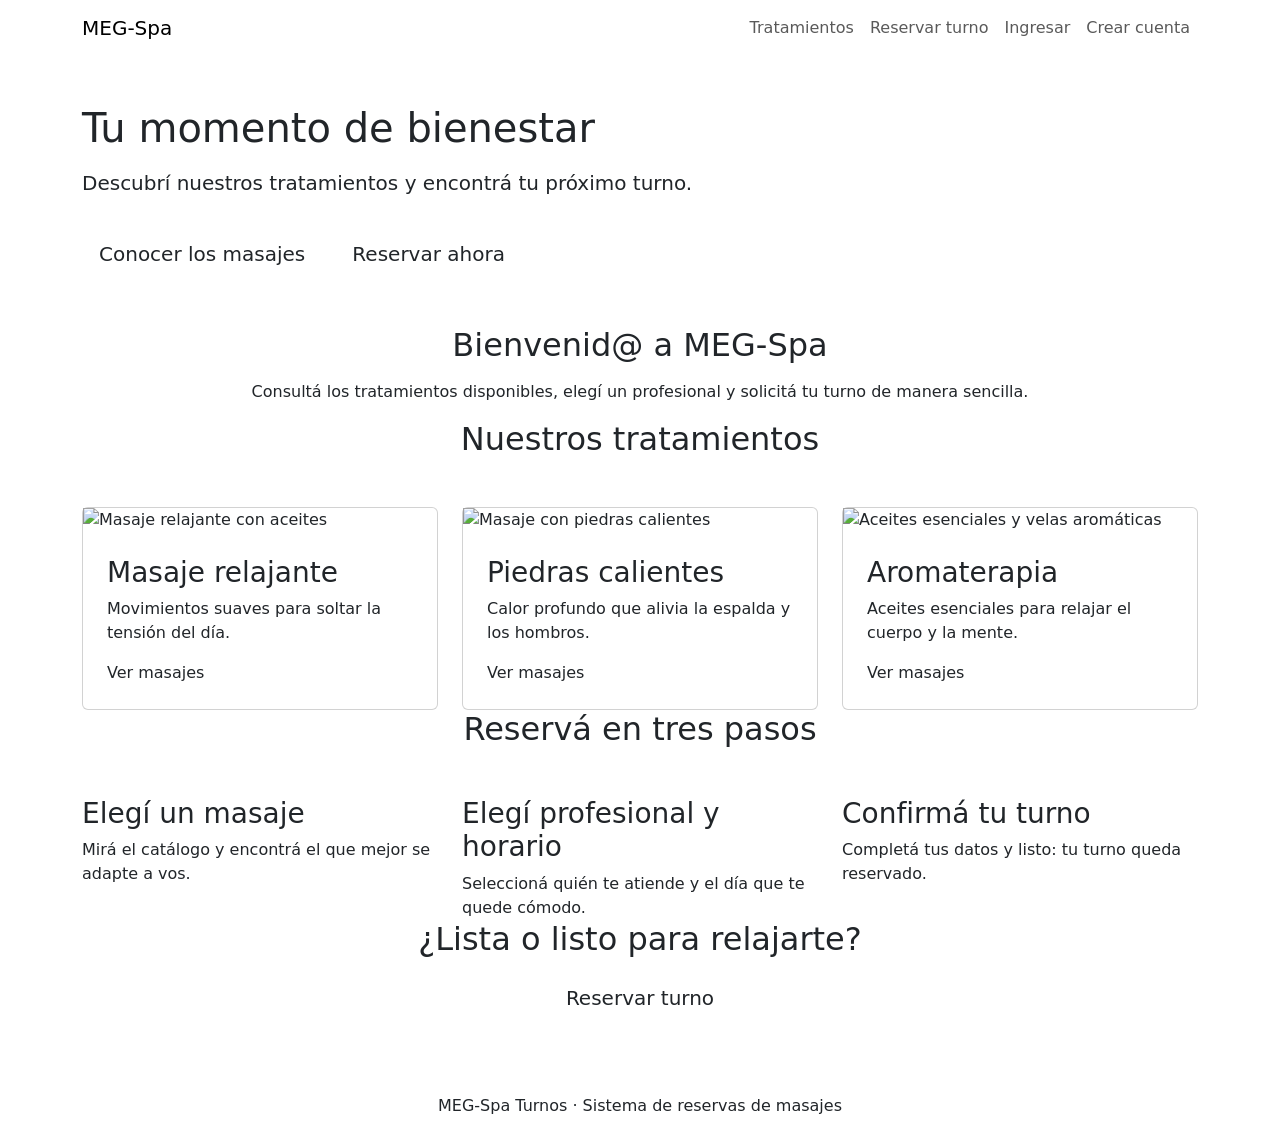
==== src/main/resources/templates/index.html @ c0131ab8 "Inicial" ====
<!DOCTYPE html>
<html lang="es" xmlns:th="http://www.thymeleaf.org">
    <head>
        <meta charset="UTF-8">
        <meta name="viewport" content="width=device-width, initial-scale=1">
        <title>MEG-Spa Turnos | Centro de masajes</title>

        <link rel="preconnect" href="https://fonts.googleapis.com">
        <link rel="preconnect" href="https://fonts.gstatic.com" crossorigin>
        <link href="https://fonts.googleapis.com/css2?family=Marcellus&family=Nunito+Sans:wght@400;600;700&display=swap"
              rel="stylesheet">

        <link href="https://cdn.jsdelivr.net/npm/bootstrap@5.3.3/dist/css/bootstrap.min.css"
              rel="stylesheet">
        <link rel="stylesheet" th:href="@{/css/estilos.css}">
    </head>
    <body>

        <nav class="navbar navbar-expand-lg navbar-spa sticky-top">
            <div class="container">
                <a class="navbar-brand" th:href="@{/}">MEG-Spa</a>
                <button class="navbar-toggler" type="button"
                        data-bs-toggle="collapse" data-bs-target="#menuPrincipal"
                        aria-controls="menuPrincipal" aria-expanded="false"
                        aria-label="Abrir menú">
                    <span class="navbar-toggler-icon"></span>
                </button>
                <div class="collapse navbar-collapse" id="menuPrincipal">
                    <div class="navbar-nav ms-auto">
                        <a class="nav-link" th:href="@{/masajes}">Tratamientos</a>
                        <a class="nav-link" th:href="@{/reservas/nueva}">Reservar turno</a>
                        <a class="nav-link" th:href="@{/login}">Ingresar</a>
                    <a class="nav-link" th:href="@{/registro}">Crear cuenta</a>
                    </div>
                </div>
            </div>
        </nav>

        <header class="hero">
            <div class="container py-5">
                <h1>Tu momento de bienestar</h1>
                <p class="lead mt-3">
                    Descubrí nuestros tratamientos y encontrá tu próximo turno.
                </p>

                <a class="btn btn-spa btn-lg mt-3 me-2"
                   th:href="@{/masajes}">
                    Conocer los masajes
                </a>

                <a class="btn btn-spa-borde btn-lg mt-3"
                   th:href="@{/reservas/nueva}">
                    Reservar ahora
                </a>
            </div>
        </header>

        <main>
            <section class="seccion">
                <div class="container text-center">
                    <h2 class="seccion-titulo mb-3">Bienvenid@ a MEG-Spa</h2>
                    <p class="seccion-texto">
                        Consultá los tratamientos disponibles, elegí un profesional
                        y solicitá tu turno de manera sencilla.
                    </p>
                </div>
            </section>

            <section class="seccion fondo-lavanda">
                <div class="container">
                    <h2 class="seccion-titulo text-center mb-5">Nuestros tratamientos</h2>

                    <div class="row g-4">
                        <div class="col-md-4">
                            <article class="card tratamiento">
                                <img th:src="@{/images/masaje-relajante.jpg}"
                                     alt="Masaje relajante con aceites">
                                <div class="card-body p-4">
                                    <h3 class="card-title">Masaje relajante</h3>
                                    <p class="card-text">
                                        Movimientos suaves para soltar la tensión del día.
                                    </p>
                                    <a th:href="@{/masajes}">Ver masajes</a>
                                </div>
                            </article>
                        </div>

                        <div class="col-md-4">
                            <article class="card tratamiento">
                                <img th:src="@{/images/piedras-calientes.jpg}"
                                     alt="Masaje con piedras calientes">
                                <div class="card-body p-4">
                                    <h3 class="card-title">Piedras calientes</h3>
                                    <p class="card-text">
                                        Calor profundo que alivia la espalda y los hombros.
                                    </p>
                                    <a th:href="@{/masajes}">Ver masajes</a>
                                </div>
                            </article>
                        </div>

                        <div class="col-md-4">
                            <article class="card tratamiento">
                                <img th:src="@{/images/aromaterapia.jpg}"
                                     alt="Aceites esenciales y velas aromáticas">
                                <div class="card-body p-4">
                                    <h3 class="card-title">Aromaterapia</h3>
                                    <p class="card-text">
                                        Aceites esenciales para relajar el cuerpo y la mente.
                                    </p>
                                    <a th:href="@{/masajes}">Ver masajes</a>
                                </div>
                            </article>
                        </div>
                    </div>
                </div>
            </section>

            <section class="seccion">
                <div class="container">
                    <h2 class="seccion-titulo text-center mb-5">Reservá en tres pasos</h2>

                    <div class="row g-4">
                        <div class="col-md-4">
                            <div class="paso fondo-salvia">
                                <h3>Elegí un masaje</h3>
                                <p class="mb-0">Mirá el catálogo y encontrá el que mejor se adapte a vos.</p>
                            </div>
                        </div>
                        <div class="col-md-4">
                            <div class="paso fondo-salvia">
                                <h3>Elegí profesional y horario</h3>
                                <p class="mb-0">Seleccioná quién te atiende y el día que te quede cómodo.</p>
                            </div>
                        </div>
                        <div class="col-md-4">
                            <div class="paso fondo-salvia">
                                <h3>Confirmá tu turno</h3>
                                <p class="mb-0">Completá tus datos y listo: tu turno queda reservado.</p>
                            </div>
                        </div>
                    </div>
                </div>
            </section>

            <section class="container pb-5">
                <div class="banner-reserva text-center">
                    <h2 class="seccion-titulo mb-3">¿Lista o listo para relajarte?</h2>
                    <a class="btn btn-spa btn-lg" th:href="@{/reservas/nueva}">
                        Reservar turno
                    </a>
                </div>
            </section>
        </main>

        <footer class="footer-spa text-center py-4">
            <p class="mb-0">MEG-Spa Turnos · Sistema de reservas de masajes</p>
        </footer>

        <script src="https://cdn.jsdelivr.net/npm/bootstrap@5.3.3/dist/js/bootstrap.bundle.min.js"></script>
    </body>
</html>
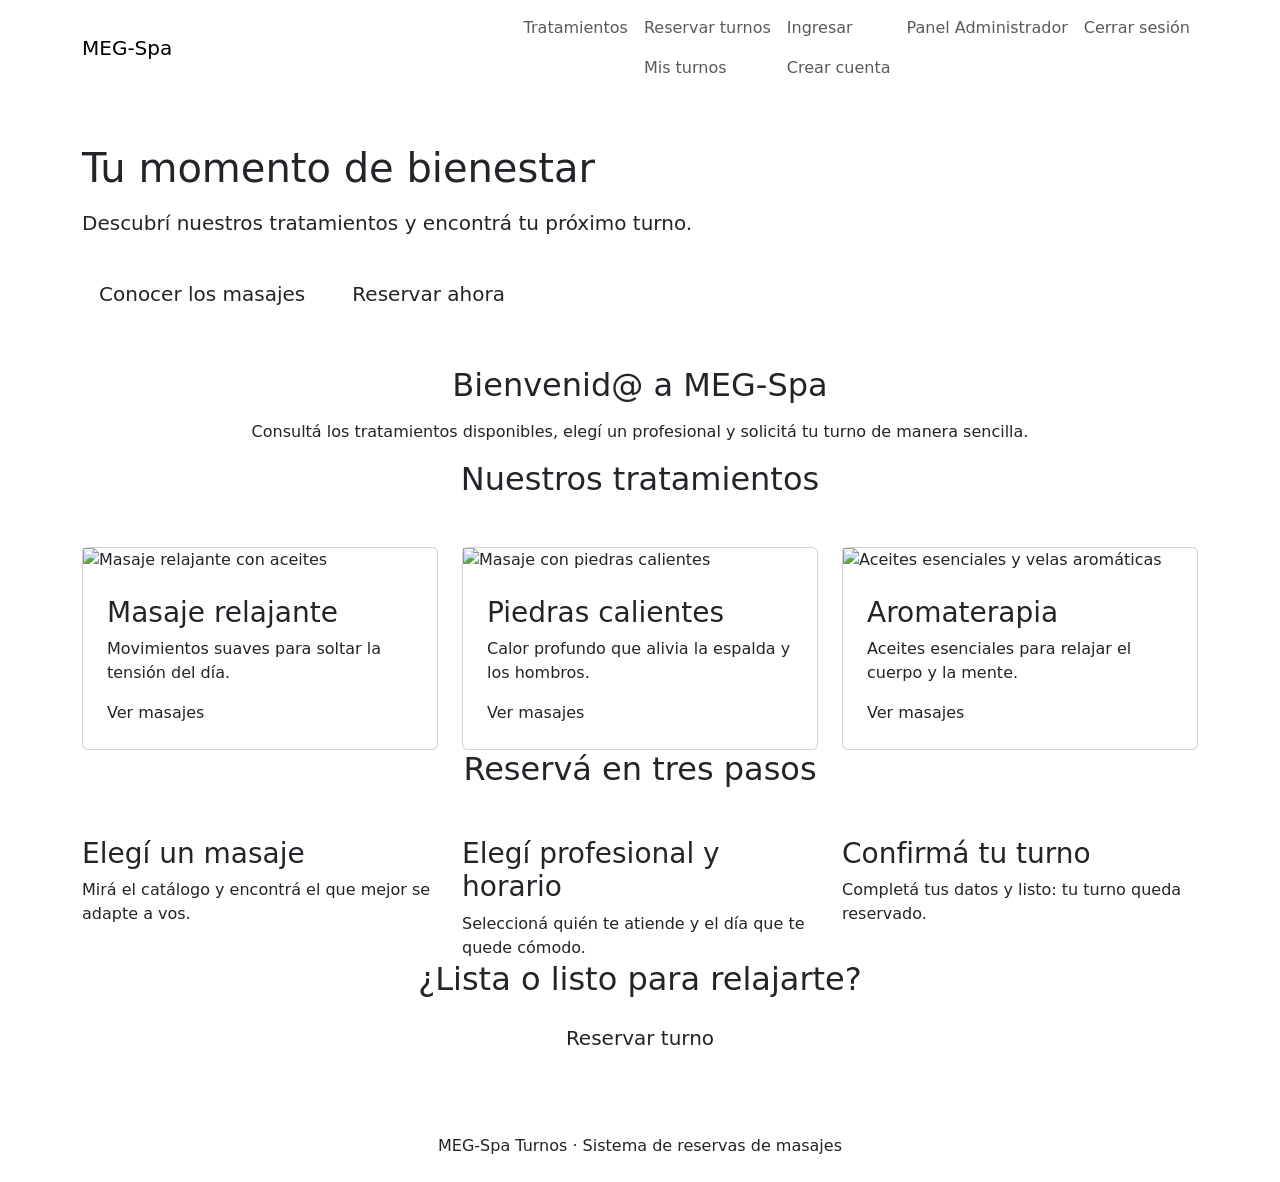
==== commit 28cac303: "Inicio" ====
--- a/src/main/resources/templates/index.html
+++ b/src/main/resources/templates/index.html
@@ -1,5 +1,7 @@
 <!DOCTYPE html>
-<html lang="es" xmlns:th="http://www.thymeleaf.org">
+<html lang="es"
+      xmlns:th="http://www.thymeleaf.org"
+      xmlns:sec="http://www.thymeleaf.org/extras/spring-security">    
     <head>
         <meta charset="UTF-8">
         <meta name="viewport" content="width=device-width, initial-scale=1">
@@ -27,10 +29,60 @@
                 </button>
                 <div class="collapse navbar-collapse" id="menuPrincipal">
                     <div class="navbar-nav ms-auto">
-                        <a class="nav-link" th:href="@{/masajes}">Tratamientos</a>
-                        <a class="nav-link" th:href="@{/reservas/nueva}">Reservar turno</a>
-                        <a class="nav-link" th:href="@{/login}">Ingresar</a>
-                    <a class="nav-link" th:href="@{/registro}">Crear cuenta</a>
+
+                        <!-- Opciones visibles para todos -->
+                        <a class="nav-link" th:href="@{/masajes}">
+                            Tratamientos
+                        </a>
+
+                        <!-- Opciones exclusivas del cliente autenticado -->
+                        <th:block sec:authorize="hasRole('CLIENTE')">
+
+                            <a class="nav-link" th:href="@{/reservas/nueva}">
+                                Reservar turnos
+                            </a>
+
+                            <a class="nav-link" th:href="@{/reservas/mias}">
+                                Mis turnos
+                            </a>
+
+                        </th:block>
+
+                        <!-- Opciones para visitantes sin sesión -->
+                        <th:block sec:authorize="isAnonymous()">
+
+                            <a class="nav-link" th:href="@{/login}">
+                                Ingresar
+                            </a>
+
+                            <a class="nav-link" th:href="@{/registro}">
+                                Crear cuenta
+                            </a>
+
+                        </th:block>
+                        
+                        <!-- Opcion exclusiva si es un ususario Administrador -->
+                        <th:block sec:authorize="hasRole('ADMIN')">
+
+                            <a class="nav-link" th:href="@{/admin}">
+                                Panel Administrador
+                            </a>
+
+                        </th:block>
+                        
+                        <!-- Cerrar sesión para usuarios autenticados -->
+                        <form sec:authorize="isAuthenticated()"
+                              th:action="@{/logout}"
+                              method="post"
+                              class="d-inline">
+
+                            <button type="submit"
+                                    class="nav-link border-0 bg-transparent">
+                                Cerrar sesión
+                            </button>
+
+                        </form>
+
                     </div>
                 </div>
             </div>
